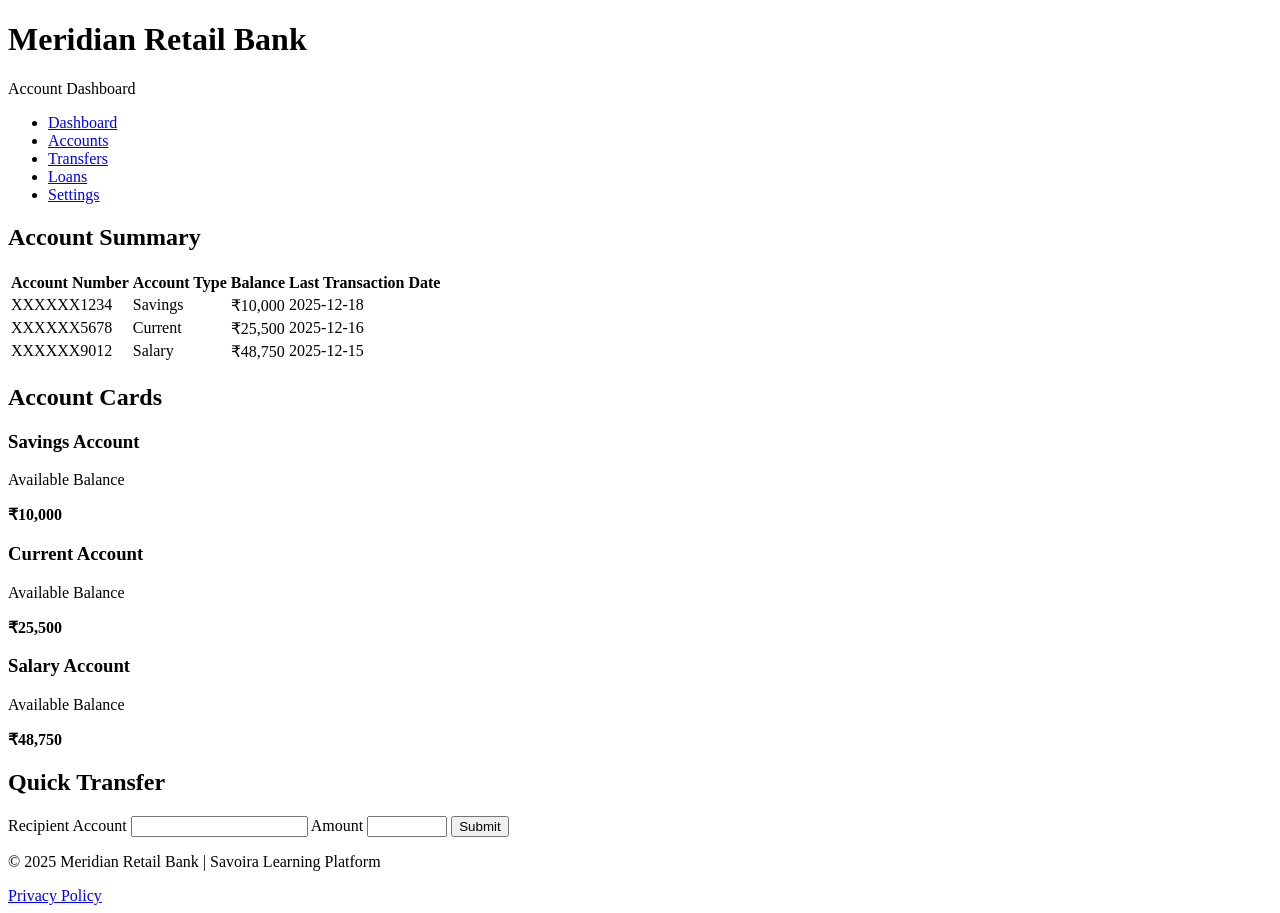
==== src/main/webapp/assessment4_index.html @ b6d53ef7 "Biweekly 4 Task C1: Semantic Page Structure" ====
<!DOCTYPE html>
<html lang="en">
    
<head>
    <meta charset="UTF-8">
    <meta name="viewport" content="width=device-width, initial-scale=1">
    <title>Meridian Retail Bank - Dashboard</title>
    <link rel="stylesheet" href="style.css">
</head>

<body>

<header>
    <h1>Meridian Retail Bank</h1>
    <p>Account Dashboard</p>
</header>

<nav>
    <ul>
        <li><a href="index.html">Dashboard</a></li>
        <li><a href="#accounts">Accounts</a></li>
        <li><a href="#transfers">Transfers</a></li>
        <li><a href="loan-apply.html">Loans</a></li>
        <li><a href="#settings">Settings</a></li>
    </ul>
</nav>

<main>

    <section id="accounts">
        <h2>Account Summary</h2>

        <table>
            <thead>
                <tr>
                    <th>Account Number</th>
                    <th>Account Type</th>
                    <th>Balance</th>
                    <th>Last Transaction Date</th>
                </tr>
            </thead>

            <tbody>
                <tr>
                    <td>XXXXXX1234</td>
                    <td>Savings</td>
                    <td>₹10,000</td>
                    <td>2025-12-18</td>
                </tr>

                <tr>
                    <td>XXXXXX5678</td>
                    <td>Current</td>
                    <td>₹25,500</td>
                    <td>2025-12-16</td>
                </tr>

                <tr>
                    <td>XXXXXX9012</td>
                    <td>Salary</td>
                    <td>₹48,750</td>
                    <td>2025-12-15</td>
                </tr>
            </tbody>
        </table>
    </section>

    <section>
        <h2>Account Cards</h2>

        <div class="card-grid">

            <article class="account-card">
                <h3>Savings Account</h3>
                <p>Available Balance</p>
                <strong>₹10,000</strong>
            </article>

            <article class="account-card">
                <h3>Current Account</h3>
                <p>Available Balance</p>
                <strong>₹25,500</strong>
            </article>

            <article class="account-card">
                <h3>Salary Account</h3>
                <p>Available Balance</p>
                <strong>₹48,750</strong>
            </article>

        </div>
    </section>

</main>

<aside id="transfers">
    <h2>Quick Transfer</h2>

    <form>
        <label for="recipient">Recipient Account</label>
        <input
            type="text"
            id="recipient"
            name="recipient"
            required
        >

        <label for="amount">Amount</label>
        <input
            type="number"
            id="amount"
            name="amount"
            min="500"
            max="200000"
            required
        >

        <button type="submit">Submit</button>
    </form>
</aside>

<footer id="settings">
    <p>© 2025 Meridian Retail Bank | Savoira Learning Platform</p>
    <a href="privacy-policy.html">Privacy Policy</a>
</footer>

</body>
</html>
---- src/main/webapp/style.css ----
.calculator {
    display: grid;
    grid-template-columns: 1fr;
    width: 320px;
    box-shadow: 0 4px 8px rgba(0, 0, 0, 0.2);
    border-radius: 10px;
}

.buttons {
    display: grid;
    grid-template-columns: repeat(4, 1fr);
}

.operator {
    background-color: orange;
}

.equals {
    background-color: teal;
}

.zero {
    grid-column: span 2;
}

@media (max-width: 375px) {
    .calculator {
        width: 100%;
    }
}
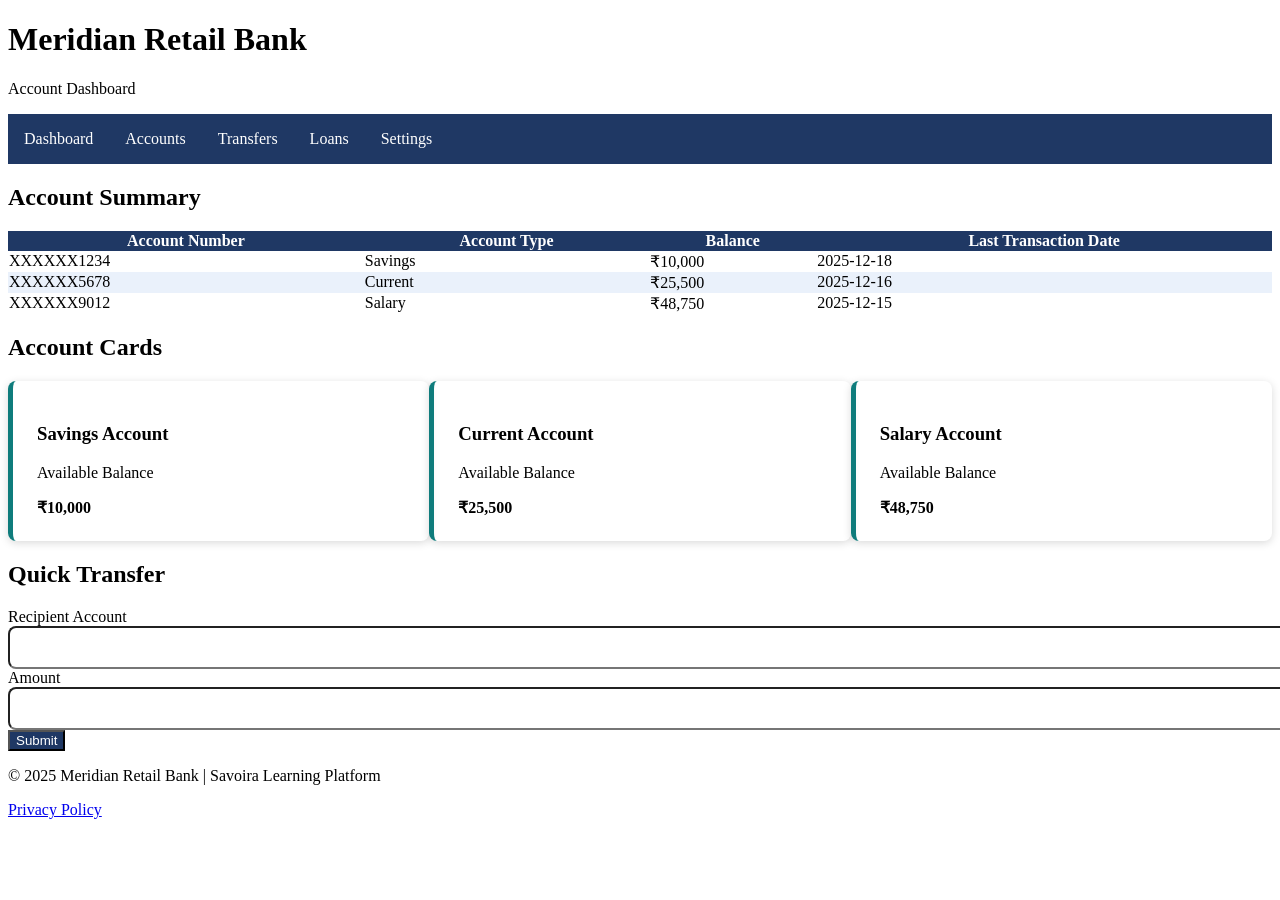
==== commit 52106d83: "Biweekly 4 Section D: CSS Layout & Responsive Design" ====
--- a/src/main/webapp/assessment4_index.html
+++ b/src/main/webapp/assessment4_index.html
@@ -5,7 +5,7 @@
     <meta charset="UTF-8">
     <meta name="viewport" content="width=device-width, initial-scale=1">
     <title>Meridian Retail Bank - Dashboard</title>
-    <link rel="stylesheet" href="style.css">
+    <link rel="stylesheet" href="assessment4_style.css">
 </head>
 
 <body>
--- a/src/main/webapp/assessment4_style.css
+++ b/src/main/webapp/assessment4_style.css
@@ -0,0 +1,118 @@
+
+nav {
+    display: flex;
+    background: #1F3864;
+}
+
+nav ul {
+    display: flex;
+    flex-direction: row;
+    list-style: none;
+    margin: 0;
+    padding: 0;
+    width: 100%;
+}
+
+nav a {
+    color: white;
+    text-decoration: none;
+    padding: 1rem;
+    display: block;
+}
+
+nav a:hover {
+    color: #0F7C7C;
+}
+
+
+.card-grid {
+    display: grid;
+    grid-template-columns: repeat(3, 1fr);
+}
+
+.account-card {
+    padding: 1.5rem;
+    border-radius: 8px;
+    box-shadow: 0 2px 8px rgba(0, 0, 0, 0.15);
+    border-left: 5px solid #0F7C7C;
+}
+
+
+table {
+    width: 100%;
+    border-collapse: collapse;
+}
+
+th {
+    background: #1F3864;
+    color: white;
+    font-weight: bold;
+}
+
+tbody tr:nth-child(odd) {
+    background: white;
+}
+
+tbody tr:nth-child(even) {
+    background: #EAF1FB;
+}
+
+
+form input,
+form select {
+    width: 100%;
+    padding: 12px;
+    border-radius: 8px;
+}
+
+form input:focus,
+form select:focus {
+    outline: 2px solid #0F7C7C;
+}
+
+button {
+    background: #1F3864;
+    color: white;
+}
+
+button:hover {
+    background: #0F7C7C;
+}
+
+
+@media (min-width: 901px) {
+    .dashboard-layout {
+        display: flex;
+    }
+
+    .dashboard-layout main {
+        width: 70%;
+    }
+
+    .dashboard-layout aside {
+        width: 30%;
+    }
+}
+
+
+@media (min-width: 600px) and (max-width: 900px) {
+    .card-grid {
+        grid-template-columns: repeat(2, 1fr);
+    }
+}
+
+
+@media (max-width: 599px) {
+    .dashboard-layout {
+        display: flex;
+        flex-direction: column;
+    }
+
+    .card-grid {
+        grid-template-columns: 1fr;
+    }
+
+    nav ul {
+        flex-direction: column;
+    }
+}
